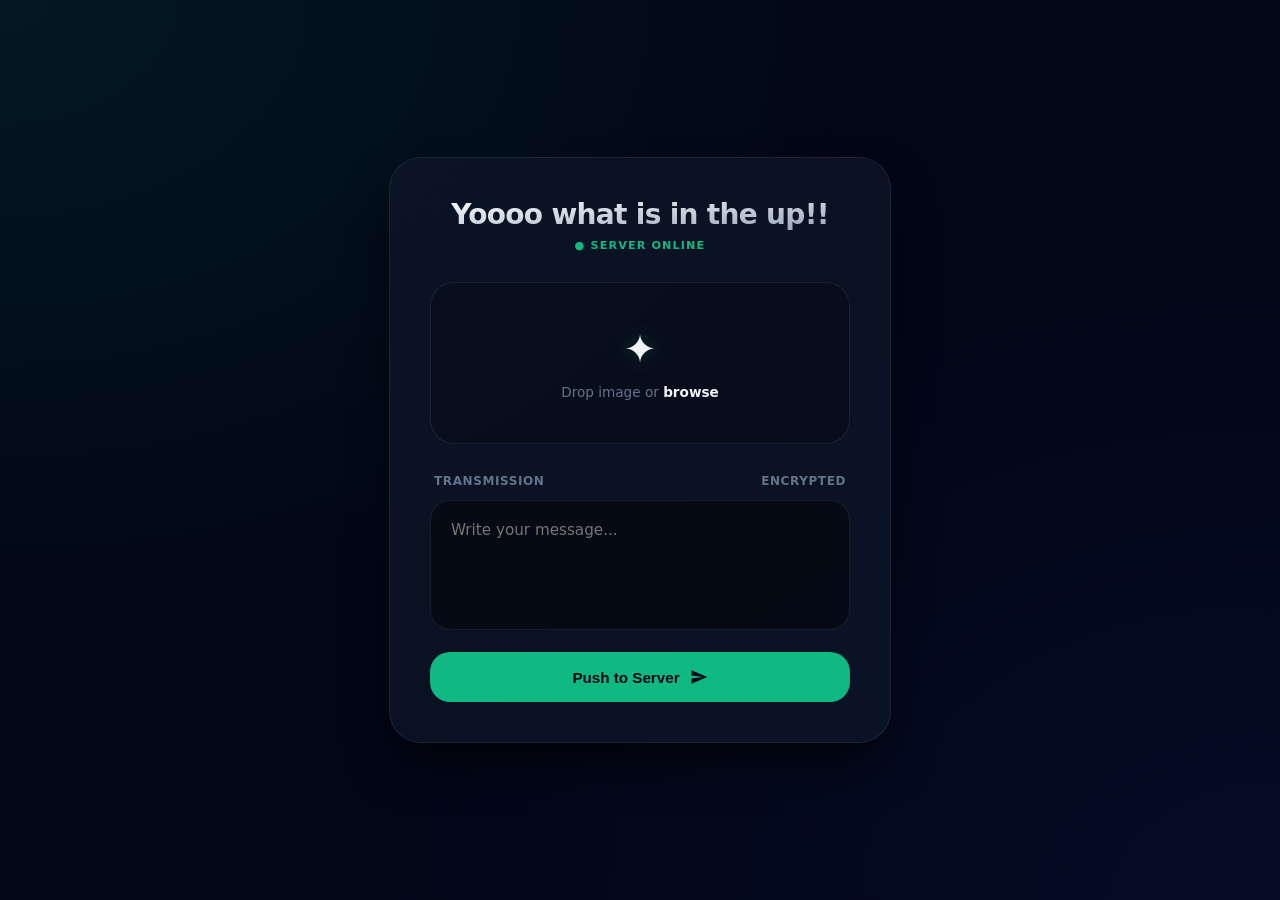
==== server/index.html @ 95071b8c "server" ====
<!DOCTYPE html>
<html lang="en">
<head>
    <meta charset="UTF-8">
    <meta name="viewport" content="width=device-width, initial-scale=1.0">
    <title>Premium C Server</title>
    <link rel="stylesheet" href="style2.css">
</head>
<body>

    <div class="container">
        <header>
            <h1>Yoooo what is in the up!!</h1>
            <div class="status-badge">● Server Online</div>
        </header>

        <div class="drop-zone" id="drop-zone" onclick="document.getElementById('file-input').click()">
            <div class="drop-zone__content">
                <span class="drop-zone__icon">✦</span>
                <span class="drop-zone__text">Drop image or <strong>browse</strong></span>
            </div>
            <input type="file" id="file-input" accept="image/*" hidden>
        </div>

        <div class="input-wrapper">
            <div class="label-row">
                <label for="server-msg">Transmission</label>
                <span class="char-count">Encrypted</span>
            </div>
            <textarea id="server-msg" placeholder="Write your message..."></textarea>
            <button class="submit-btn">
                <span>Push to Server</span>
                <svg class="icon" viewBox="0 0 24 24"><path d="M2.01 21L23 12 2.01 3 2 10l15 2-15 2z"/></svg>
            </button>
        </div>
    </div>

</body>
</html>
---- server/style2.css ----
:root {
    --primary: #10b981; /* Emerald */
    --primary-glow: rgba(16, 185, 129, 0.3);
    --bg-dark: #020617;
    --card-bg: rgba(15, 23, 42, 0.7);
    --border: rgba(255, 255, 255, 0.08);
    --text-main: #f1f5f9;
    --text-dim: #64748b;
}

body {
    background-color: var(--bg-dark);
    background-image: 
        radial-gradient(at 0% 0%, rgba(16, 185, 129, 0.1) 0px, transparent 50%),
        radial-gradient(at 100% 100%, rgba(30, 64, 175, 0.1) 0px, transparent 50%);
    color: var(--text-main);
    font-family: 'Inter', system-ui, -apple-system, sans-serif;
    display: flex;
    justify-content: center;
    align-items: center;
    min-height: 100vh;
    margin: 0;
    overflow: hidden;
}

.container {
    width: 90%;
    max-width: 420px;
    background: var(--card-bg);
    backdrop-filter: blur(20px);
    -webkit-backdrop-filter: blur(20px);
    border: 1px solid var(--border);
    border-radius: 32px;
    padding: 40px;
    box-shadow: 0 25px 50px -12px rgba(0, 0, 0, 0.8);
}

header {
    text-align: center;
    margin-bottom: 30px;
}

h1 {
    margin: 0;
    font-size: 1.75rem;
    font-weight: 800;
    letter-spacing: -0.025em;
    background: linear-gradient(to bottom right, #fff, #94a3b8);
    -webkit-background-clip: text;
    -webkit-text-fill-color: transparent;
}

.status-badge {
    font-size: 0.7rem;
    text-transform: uppercase;
    letter-spacing: 0.1em;
    color: var(--primary);
    margin-top: 8px;
    font-weight: 700;
}

/* Drag & Drop Zone */
.drop-zone {
    position: relative;
    height: 160px;
    border: 1px solid var(--border);
    border-radius: 24px;
    display: flex;
    align-items: center;
    justify-content: center;
    cursor: pointer;
    transition: all 0.4s cubic-bezier(0.4, 0, 0.2, 1);
    background: rgba(0, 0, 0, 0.2);
    margin-bottom: 30px;
    overflow: hidden;
}

.drop-zone:hover {
    border-color: var(--primary);
    box-shadow: 0 0 20px var(--primary-glow);
    transform: translateY(-2px);
}

.drop-zone__icon {
    font-size: 2.5rem;
    display: block;
    margin-bottom: 10px;
    filter: drop-shadow(0 0 10px var(--primary-glow));
}

.drop-zone__content {
    text-align: center;
}

.drop-zone__text {
    color: var(--text-dim);
    font-size: 0.85rem;
}

.drop-zone__text strong {
    color: var(--text-main);
}

/* Text Area and Input Wrapper */
.input-wrapper {
    display: flex;
    flex-direction: column;
    gap: 12px;
}

.label-row {
    display: flex;
    justify-content: space-between;
    padding: 0 4px;
}

label, .char-count {
    font-size: 0.75rem;
    font-weight: 700;
    text-transform: uppercase;
    letter-spacing: 0.05em;
    color: var(--text-dim);
}

textarea {
    width: 100%;
    box-sizing: border-box;
    background: rgba(0, 0, 0, 0.4);
    border: 1px solid var(--border);
    border-radius: 20px;
    color: #fff;
    padding: 20px;
    font-size: 0.95rem;
    font-family: inherit;
    resize: none;
    min-height: 130px;
    transition: all 0.3s ease;
    outline: none;
}

textarea:focus {
    border-color: var(--primary);
    background: rgba(0, 0, 0, 0.5);
}

/* Modern Button */
.submit-btn {
    background: var(--primary);
    color: #020617;
    border: none;
    padding: 16px;
    border-radius: 20px;
    font-size: 0.95rem;
    font-weight: 700;
    cursor: pointer;
    display: flex;
    align-items: center;
    justify-content: center;
    gap: 10px;
    transition: all 0.3s ease;
    margin-top: 10px;
}

.submit-btn .icon {
    width: 18px;
    height: 18px;
    fill: currentColor;
}

.submit-btn:hover {
    filter: brightness(1.1);
    transform: scale(1.02);
    box-shadow: 0 10px 20px -5px var(--primary-glow);
}

.submit-btn:active {
    transform: scale(0.98);
}
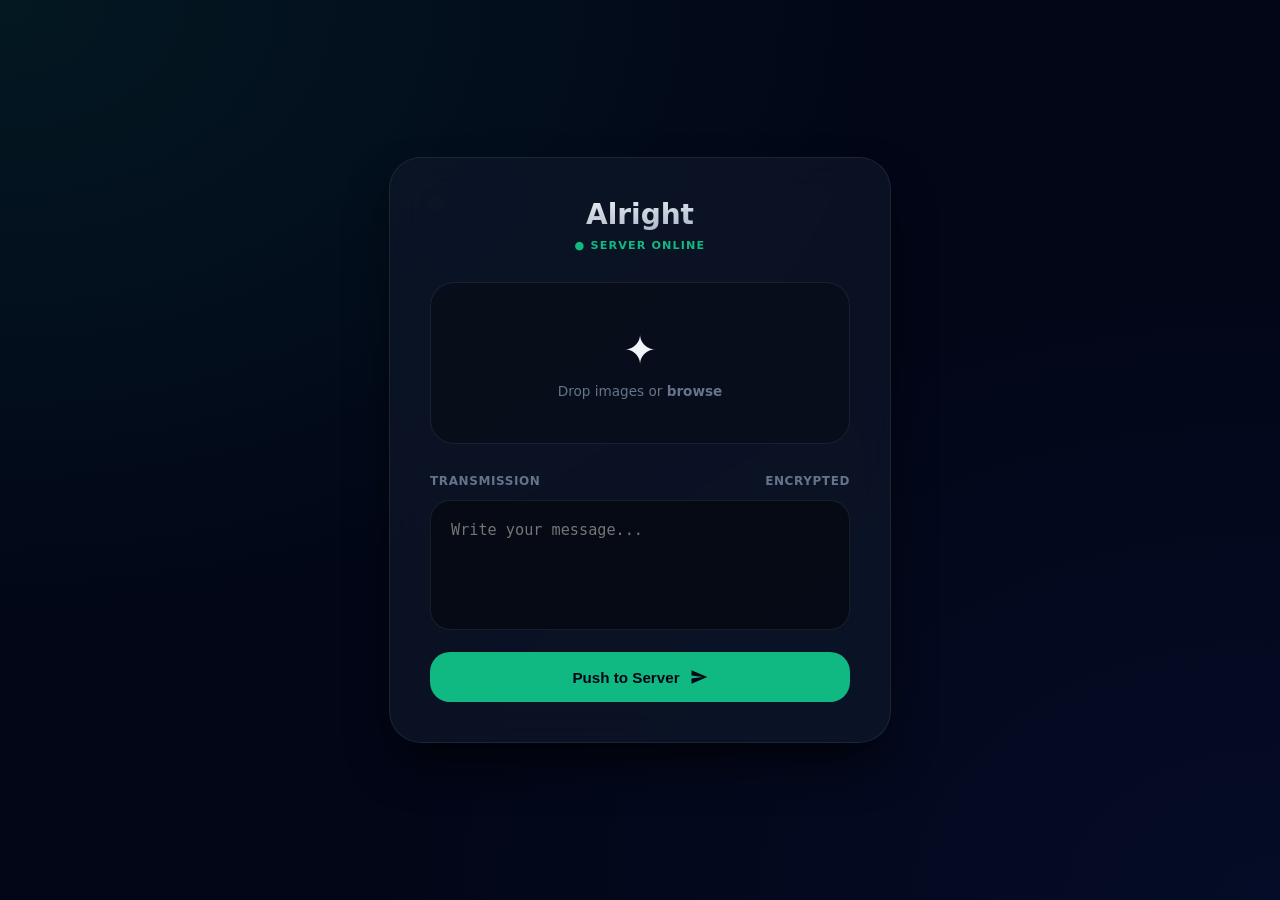
==== commit 4e7150ca: "changes to server" ====
--- a/server/index.html
+++ b/server/index.html
@@ -1,40 +1,141 @@
-
-<!DOCTYPE html>
+<!DOCTYPE html<!DOCTYPE html>
 <html lang="en">
 <head>
     <meta charset="UTF-8">
     <meta name="viewport" content="width=device-width, initial-scale=1.0">
-    <title>Premium C Server</title>
+    <title>Transmission</title>
     <link rel="stylesheet" href="style2.css">
 </head>
 <body>
 
-    <div class="container">
-        <header>
-            <h1>Yoooo what is in the up!!</h1>
-            <div class="status-badge">● Server Online</div>
-        </header>
+<div class="container">
+    <header>
+        <h1>Alright</h1>
+        <div class="status-badge">● Server Online</div>
+    </header>
 
-        <div class="drop-zone" id="drop-zone" onclick="document.getElementById('file-input').click()">
-            <div class="drop-zone__content">
-                <span class="drop-zone__icon">✦</span>
-                <span class="drop-zone__text">Drop image or <strong>browse</strong></span>
-            </div>
-            <input type="file" id="file-input" accept="image/*" hidden>
+    <div class="drop-zone" id="drop-zone">
+        <div class="drop-zone__content">
+            <span class="drop-zone__icon">✦</span>
+            <span class="drop-zone__text">Drop images or <strong>browse</strong></span>
         </div>
 
-        <div class="input-wrapper">
-            <div class="label-row">
-                <label for="server-msg">Transmission</label>
-                <span class="char-count">Encrypted</span>
-            </div>
-            <textarea id="server-msg" placeholder="Write your message..."></textarea>
-            <button class="submit-btn">
-                <span>Push to Server</span>
-                <svg class="icon" viewBox="0 0 24 24"><path d="M2.01 21L23 12 2.01 3 2 10l15 2-15 2z"/></svg>
-            </button>
+        <div class="drop-zone__previews" id="preview-container"></div>
+
+        <input type="file" id="file-input" accept="image/*" multiple hidden>
+    </div>
+
+    <div class="input-wrapper">
+        <div class="label-row">
+            <label for="server-msg">Transmission</label>
+            <span class="char-count">Encrypted</span>
         </div>
+
+        <textarea id="server-msg" placeholder="Write your message..."></textarea>
+
+        <button class="submit-btn" id="submit-btn">
+            <span>Push to Server</span>
+            <svg class="icon" viewBox="0 0 24 24">
+                <path d="M2.01 21L23 12 2.01 3 2 10l15 2-15 2z"/>
+            </svg>
+        </button>
     </div>
+</div>
+
+<script>
+const dropZone = document.getElementById("drop-zone");
+const fileInput = document.getElementById("file-input");
+const previewContainer = document.getElementById("preview-container");
+const submitBtn = document.getElementById("submit-btn");
+const messageInput = document.getElementById("server-msg");
+
+let files = [];
+
+// Open file picker
+dropZone.addEventListener("click", () => fileInput.click());
+
+// File input
+fileInput.addEventListener("change", () => {
+    addFiles(fileInput.files);
+});
+
+// Drag & drop
+dropZone.addEventListener("dragover", e => {
+    e.preventDefault();
+    dropZone.classList.add("active");
+});
+
+dropZone.addEventListener("dragleave", () => {
+    dropZone.classList.remove("active");
+});
+
+dropZone.addEventListener("drop", e => {
+    e.preventDefault();
+    dropZone.classList.remove("active");
+    addFiles(e.dataTransfer.files);
+});
+
+// Add files & preview
+function addFiles(fileList) {
+    [...fileList].forEach(file => {
+        if (!file.type.startsWith("image/")) return;
+        files.push(file);
+        previewImage(file);
+    });
+
+    if (files.length) {
+        dropZone.classList.add("has-files");
+    }
+}
+
+// Create preview
+function previewImage(file) {
+    const reader = new FileReader();
+    reader.onload = () => {
+        const div = document.createElement("div");
+        div.className = "preview";
+
+        const img = document.createElement("img");
+        img.src = reader.result;
+
+        div.appendChild(img);
+        previewContainer.appendChild(div);
+    };
+    reader.readAsDataURL(file);
+}
+
+// Upload
+submitBtn.addEventListener("click", async () => {
+    if (!files.length && !messageInput.value.trim()) {
+        alert("Nothing to send.");
+        return;
+    }
+
+    const formData = new FormData();
+    files.forEach(file => formData.append("images[]", file));
+    formData.append("message", messageInput.value);
+
+    try {
+        const res = await fetch("/upload", {
+            method: "POST",
+            body: formData
+        });
+
+        if (!res.ok) throw new Error();
+
+        alert("Transmission successful 🚀");
+
+        files = [];
+        previewContainer.innerHTML = "";
+        messageInput.value = "";
+        fileInput.value = "";
+        dropZone.classList.remove("has-files");
+
+    } catch {
+        alert("Server error.");
+    }
+});
+</script>
 
 </body>
 </html>
--- a/server/style2.css
+++ b/server/style2.css
@@ -1,5 +1,5 @@
 :root {
-    --primary: #10b981; /* Emerald */
+    --primary: #10b981;
     --primary-glow: rgba(16, 185, 129, 0.3);
     --bg-dark: #020617;
     --card-bg: rgba(15, 23, 42, 0.7);
@@ -11,16 +11,15 @@
 body {
     background-color: var(--bg-dark);
     background-image: 
-        radial-gradient(at 0% 0%, rgba(16, 185, 129, 0.1) 0px, transparent 50%),
-        radial-gradient(at 100% 100%, rgba(30, 64, 175, 0.1) 0px, transparent 50%);
+        radial-gradient(at 0% 0%, rgba(16, 185, 129, 0.1), transparent 50%),
+        radial-gradient(at 100% 100%, rgba(30, 64, 175, 0.1), transparent 50%);
     color: var(--text-main);
-    font-family: 'Inter', system-ui, -apple-system, sans-serif;
+    font-family: 'Inter', system-ui, sans-serif;
     display: flex;
     justify-content: center;
     align-items: center;
     min-height: 100vh;
     margin: 0;
-    overflow: hidden;
 }
 
 .container {
@@ -28,7 +27,6 @@
     max-width: 420px;
     background: var(--card-bg);
     backdrop-filter: blur(20px);
-    -webkit-backdrop-filter: blur(20px);
     border: 1px solid var(--border);
     border-radius: 32px;
     padding: 40px;
@@ -44,7 +42,6 @@
     margin: 0;
     font-size: 1.75rem;
     font-weight: 800;
-    letter-spacing: -0.025em;
     background: linear-gradient(to bottom right, #fff, #94a3b8);
     -webkit-background-clip: text;
     -webkit-text-fill-color: transparent;
@@ -59,7 +56,7 @@
     font-weight: 700;
 }
 
-/* Drag & Drop Zone */
+/* Drop zone */
 .drop-zone {
     position: relative;
     height: 160px;
@@ -69,8 +66,8 @@
     align-items: center;
     justify-content: center;
     cursor: pointer;
-    transition: all 0.4s cubic-bezier(0.4, 0, 0.2, 1);
-    background: rgba(0, 0, 0, 0.2);
+    transition: all 0.3s ease;
+    background: rgba(0, 0, 0, 0.25);
     margin-bottom: 30px;
     overflow: hidden;
 }
@@ -81,15 +78,15 @@
     transform: translateY(-2px);
 }
 
+.drop-zone__content {
+    text-align: center;
+    pointer-events: none;
+}
+
 .drop-zone__icon {
     font-size: 2.5rem;
     display: block;
     margin-bottom: 10px;
-    filter: drop-shadow(0 0 10px var(--primary-glow));
-}
-
-.drop-zone__content {
-    text-align: center;
 }
 
 .drop-zone__text {
@@ -97,11 +94,34 @@
     font-size: 0.85rem;
 }
 
-.drop-zone__text strong {
-    color: var(--text-main);
+.drop-zone.has-files .drop-zone__content {
+    display: none;
 }
 
-/* Text Area and Input Wrapper */
+/* Previews */
+.drop-zone__previews {
+    position: absolute;
+    inset: 12px;
+    display: grid;
+    grid-template-columns: repeat(auto-fill, minmax(70px, 1fr));
+    gap: 10px;
+    pointer-events: none;
+}
+
+.preview {
+    border-radius: 14px;
+    overflow: hidden;
+    border: 1px solid var(--border);
+    background: #000;
+}
+
+.preview img {
+    width: 100%;
+    height: 100%;
+    object-fit: cover;
+}
+
+/* Input area */
 .input-wrapper {
     display: flex;
     flex-direction: column;
@@ -111,7 +131,6 @@
 .label-row {
     display: flex;
     justify-content: space-between;
-    padding: 0 4px;
 }
 
 label, .char-count {
@@ -123,27 +142,22 @@
 }
 
 textarea {
-    width: 100%;
-    box-sizing: border-box;
     background: rgba(0, 0, 0, 0.4);
     border: 1px solid var(--border);
     border-radius: 20px;
     color: #fff;
     padding: 20px;
     font-size: 0.95rem;
-    font-family: inherit;
     resize: none;
     min-height: 130px;
-    transition: all 0.3s ease;
     outline: none;
 }
 
 textarea:focus {
     border-color: var(--primary);
-    background: rgba(0, 0, 0, 0.5);
 }
 
-/* Modern Button */
+/* Button */
 .submit-btn {
     background: var(--primary);
     color: #020617;
@@ -154,11 +168,20 @@
     font-weight: 700;
     cursor: pointer;
     display: flex;
+    justify-content: center;
     align-items: center;
-    justify-content: center;
     gap: 10px;
     transition: all 0.3s ease;
     margin-top: 10px;
+}
+
+.submit-btn:hover {
+    transform: scale(1.02);
+    box-shadow: 0 10px 20px -5px var(--primary-glow);
+}
+
+.submit-btn:active {
+    transform: scale(0.98);
 }
 
 .submit-btn .icon {
@@ -167,12 +190,3 @@
     fill: currentColor;
 }
 
-.submit-btn:hover {
-    filter: brightness(1.1);
-    transform: scale(1.02);
-    box-shadow: 0 10px 20px -5px var(--primary-glow);
-}
-
-.submit-btn:active {
-    transform: scale(0.98);
-}
